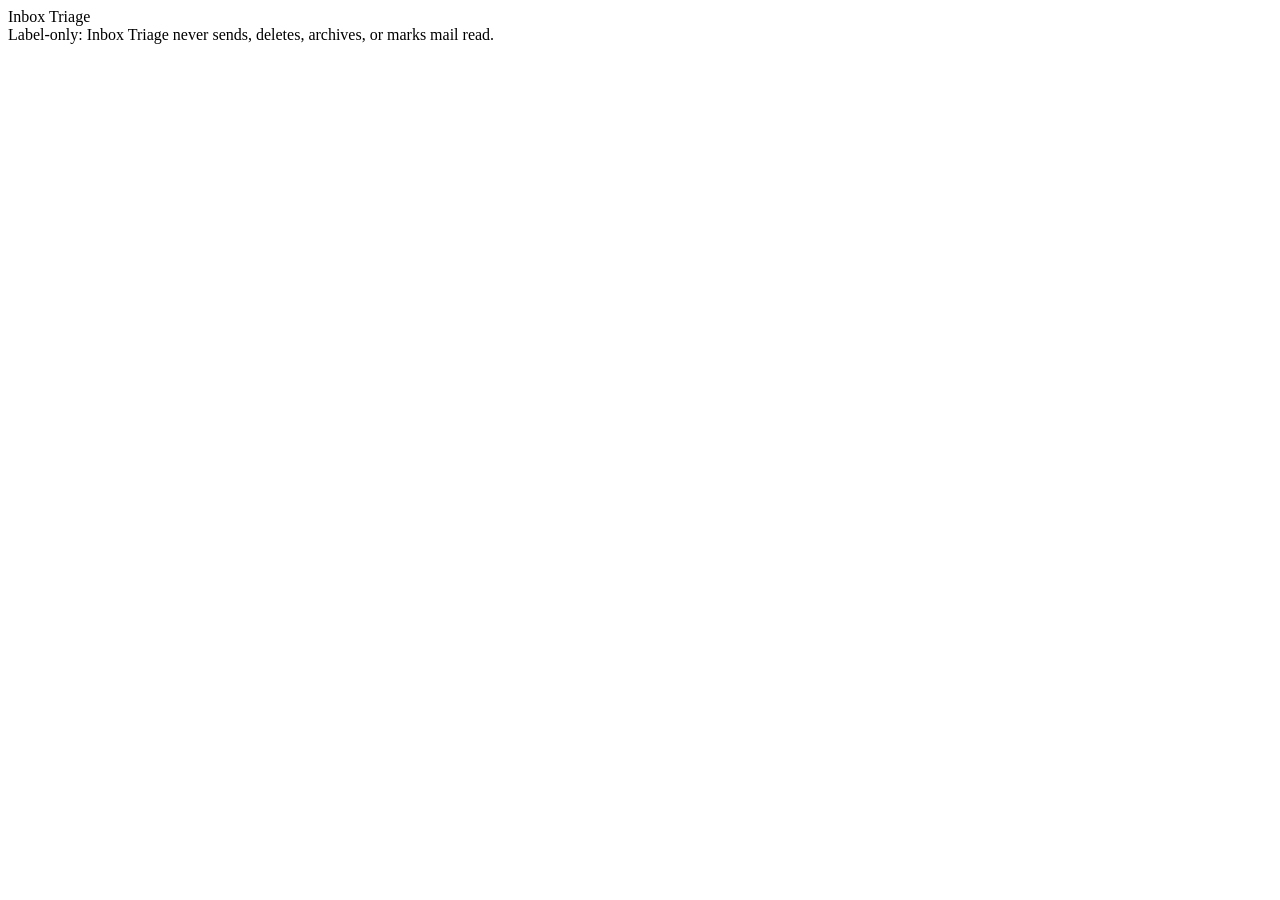
==== src/inbox_triage/web/static/index.html @ 35a93422 "Add web app with Google sign-in, ramble onboarding, schedules; OpenRouter/OpenAI Web app (inbox-tria" ====
<!doctype html>
<html lang="en">
<head>
  <meta charset="utf-8">
  <meta name="viewport" content="width=device-width, initial-scale=1">
  <title>Inbox Triage</title>
  <link rel="stylesheet" href="/static/app.css">
  <link rel="icon" href="data:image/svg+xml,%3Csvg xmlns='http://www.w3.org/2000/svg' viewBox='0 0 32 32'%3E%3Crect width='32' height='32' rx='7' fill='%232f6fdf'/%3E%3Cpath d='M7 11h18M7 16h12M7 21h7' stroke='white' stroke-width='3' stroke-linecap='round'/%3E%3C/svg%3E">
</head>
<body>
  <header class="top">
    <div class="brand"><span class="logo" aria-hidden="true"></span>Inbox Triage</div>
    <nav id="accounts" class="accounts" aria-label="Accounts"></nav>
  </header>
  <main id="view" class="view" aria-live="polite"></main>
  <div id="toast" class="toast" role="status" hidden></div>
  <footer class="foot">Label-only: Inbox Triage never sends, deletes, archives, or marks mail read.</footer>
  <script src="/static/app.js"></script>
</body>
</html>
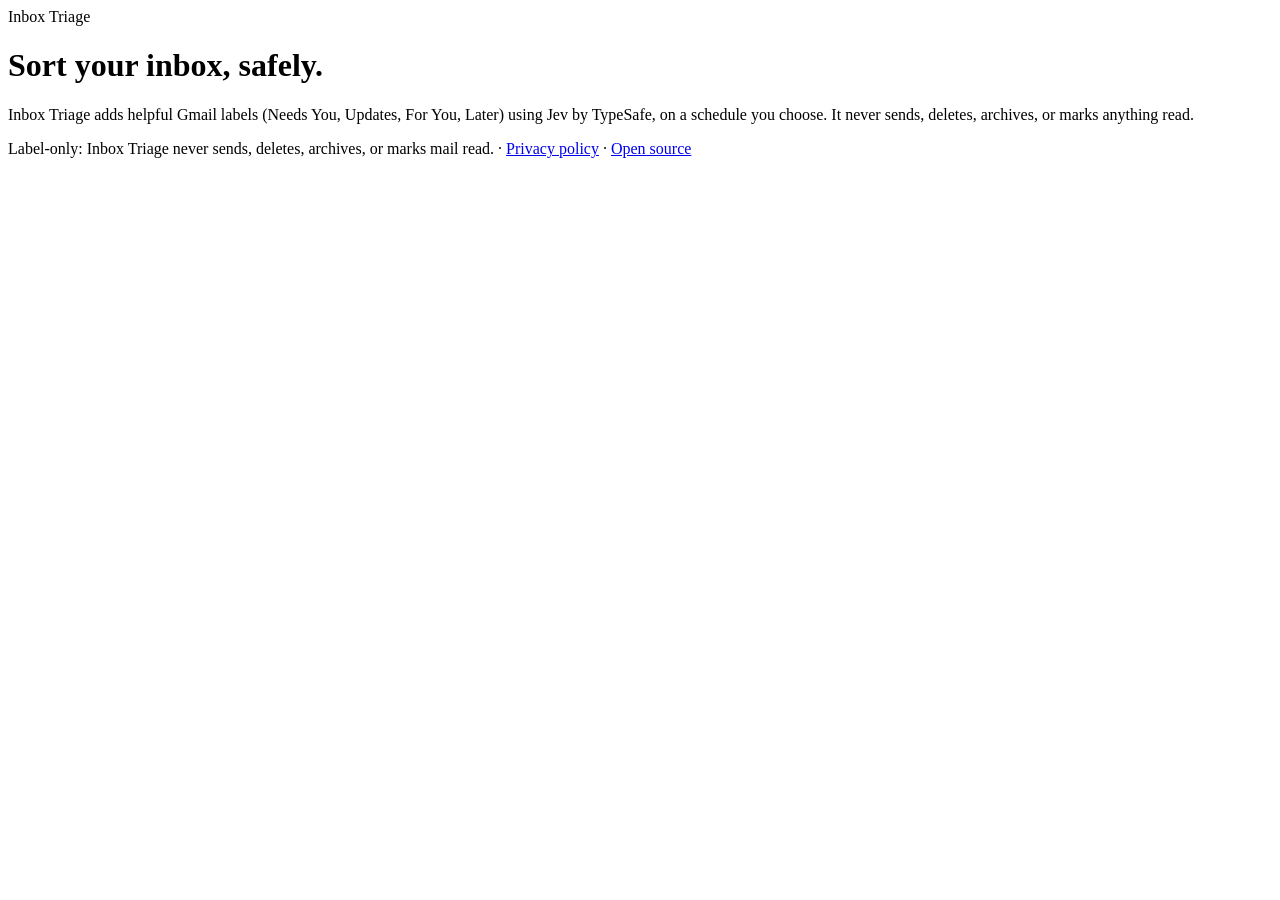
==== commit f553fa5e: "Lighter: zero runtime deps; disconnect deletes data; built-in privacy page - Replace google-api-pyth" ====
--- a/src/inbox_triage/web/static/index.html
+++ b/src/inbox_triage/web/static/index.html
@@ -12,9 +12,17 @@
     <div class="brand"><span class="logo" aria-hidden="true"></span>Inbox Triage</div>
     <nav id="accounts" class="accounts" aria-label="Accounts"></nav>
   </header>
-  <main id="view" class="view" aria-live="polite"></main>
+  <main id="view" class="view" aria-live="polite">
+    <!-- Static description (for people and Google's review) until the app loads. -->
+    <div class="hero">
+      <h1>Sort your inbox, safely.</h1>
+      <p class="muted">Inbox Triage adds helpful Gmail labels (Needs You, Updates, For You, Later) using Jev by TypeSafe,
+        on a schedule you choose. It never sends, deletes, archives, or marks anything read.</p>
+    </div>
+  </main>
   <div id="toast" class="toast" role="status" hidden></div>
-  <footer class="foot">Label-only: Inbox Triage never sends, deletes, archives, or marks mail read.</footer>
+  <footer class="foot">Label-only: Inbox Triage never sends, deletes, archives, or marks mail read. ·
+    <a href="/privacy">Privacy policy</a> · <a href="https://github.com/shimoverse/inbox-triage">Open source</a></footer>
   <script src="/static/app.js"></script>
 </body>
 </html>
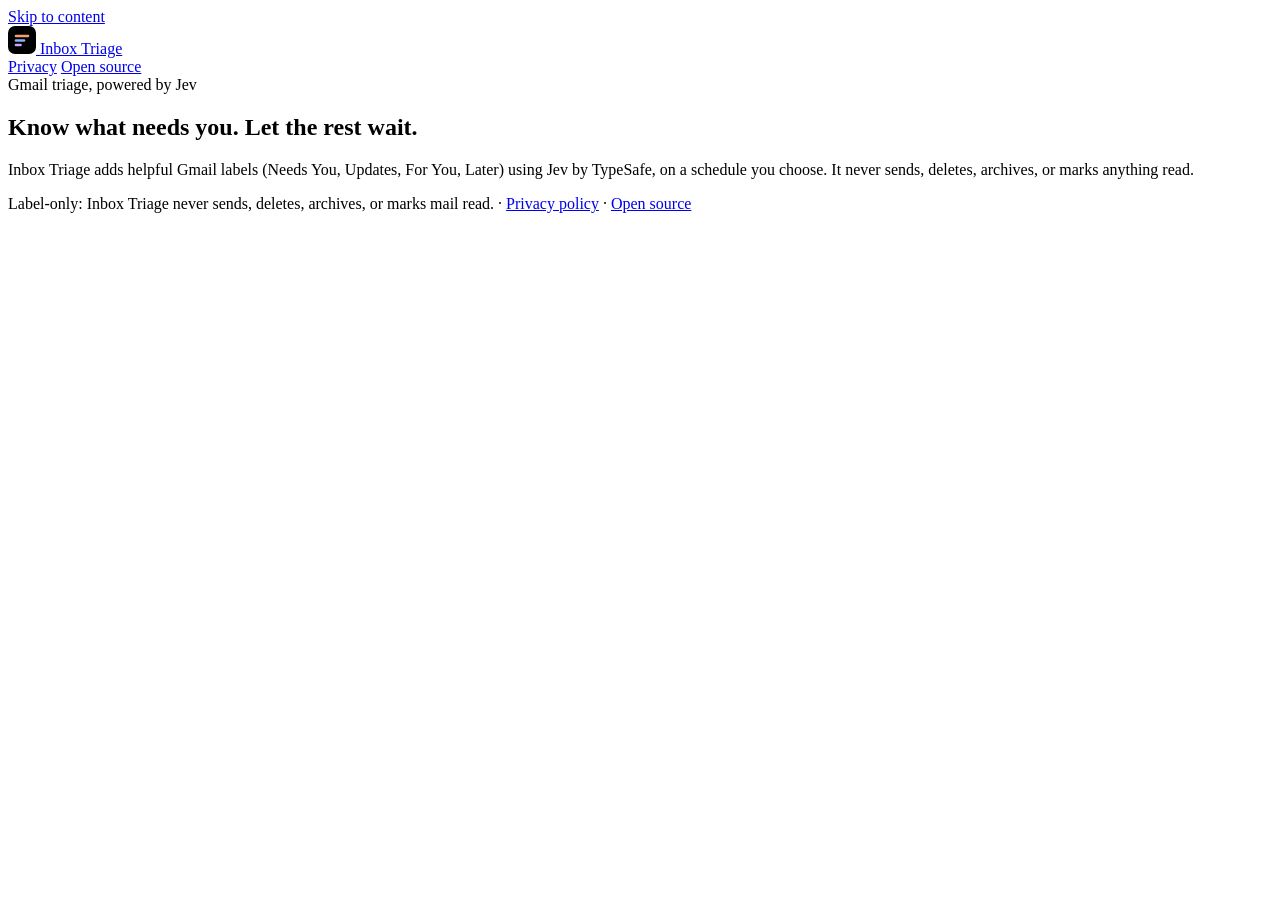
==== commit 4e844188: "Redesign the web app: welcome page, guided setup, tabbed dashboard A calmer "paper" look built aroun" ====
--- a/src/inbox_triage/web/static/index.html
+++ b/src/inbox_triage/web/static/index.html
@@ -3,26 +3,47 @@
 <head>
   <meta charset="utf-8">
   <meta name="viewport" content="width=device-width, initial-scale=1">
+  <meta name="color-scheme" content="light dark">
   <title>Inbox Triage</title>
+  <meta name="description" content="Inbox Triage adds helpful Gmail labels (Needs You, Updates, For You, Later) on a schedule you choose. It never sends, deletes, archives, or marks anything read.">
   <link rel="stylesheet" href="/static/app.css">
-  <link rel="icon" href="data:image/svg+xml,%3Csvg xmlns='http://www.w3.org/2000/svg' viewBox='0 0 32 32'%3E%3Crect width='32' height='32' rx='7' fill='%232f6fdf'/%3E%3Cpath d='M7 11h18M7 16h12M7 21h7' stroke='white' stroke-width='3' stroke-linecap='round'/%3E%3C/svg%3E">
+  <link rel="icon" href="data:image/svg+xml,%3Csvg xmlns='http://www.w3.org/2000/svg' viewBox='0 0 28 28'%3E%3Crect width='28' height='28' rx='7' fill='%231D1B17'/%3E%3Cpath d='M8 10h12' stroke='%23F4A06B' stroke-width='2.6' stroke-linecap='round'/%3E%3Cpath d='M8 14.5h8' stroke='%238FB0FF' stroke-width='2.6' stroke-linecap='round'/%3E%3Cpath d='M8 19h4.5' stroke='%23C3A6FF' stroke-width='2.6' stroke-linecap='round'/%3E%3C/svg%3E">
 </head>
-<body>
+<body data-screen="landing">
+  <a class="skip" href="#view">Skip to content</a>
+  <div id="beta" class="beta" role="note"></div>
   <header class="top">
-    <div class="brand"><span class="logo" aria-hidden="true"></span>Inbox Triage</div>
-    <nav id="accounts" class="accounts" aria-label="Accounts"></nav>
+    <div class="top-inner">
+      <a class="brand" href="/">
+        <svg class="mark" width="28" height="28" viewBox="0 0 28 28" aria-hidden="true"><rect width="28" height="28" rx="7"/><path d="M8 10h12" stroke="#F4A06B" stroke-width="2.6" stroke-linecap="round"/><path d="M8 14.5h8" stroke="#8FB0FF" stroke-width="2.6" stroke-linecap="round"/><path d="M8 19h4.5" stroke="#C3A6FF" stroke-width="2.6" stroke-linecap="round"/></svg>
+        <span>Inbox Triage</span>
+      </a>
+      <nav id="tabs" class="tabs" role="tablist" aria-label="Dashboard" hidden></nav>
+      <div id="accounts" class="top-right">
+        <a class="navlink" href="/privacy">Privacy</a>
+        <a class="navlink" href="https://github.com/shimoverse/inbox-triage">Open source</a>
+      </div>
+    </div>
   </header>
-  <main id="view" class="view" aria-live="polite">
+  <main id="view" class="view" tabindex="-1">
     <!-- Static description (for people and Google's review) until the app loads. -->
-    <div class="hero">
-      <h1>Sort your inbox, safely.</h1>
-      <p class="muted">Inbox Triage adds helpful Gmail labels (Needs You, Updates, For You, Later) using Jev by TypeSafe,
-        on a schedule you choose. It never sends, deletes, archives, or marks anything read.</p>
-    </div>
+    <section class="hero">
+      <div class="hero-copy">
+        <span class="eyebrow"><span class="dot" aria-hidden="true"></span>Gmail triage, powered by Jev</span>
+        <h1 class="display">Know what needs you. Let the rest wait.</h1>
+        <p class="lead">Inbox Triage adds helpful Gmail labels (Needs You, Updates, For You, Later) using Jev by TypeSafe,
+          on a schedule you choose. It never sends, deletes, archives, or marks anything read.</p>
+      </div>
+    </section>
   </main>
-  <div id="toast" class="toast" role="status" hidden></div>
-  <footer class="foot">Label-only: Inbox Triage never sends, deletes, archives, or marks mail read. ·
-    <a href="/privacy">Privacy policy</a> · <a href="https://github.com/shimoverse/inbox-triage">Open source</a></footer>
+  <div id="toast" class="toast" role="status" aria-live="polite"></div>
+  <footer class="foot">
+    <span>Label-only: Inbox Triage never sends, deletes, archives, or marks mail read.</span>
+    <span aria-hidden="true">·</span>
+    <a href="/privacy">Privacy policy</a>
+    <span aria-hidden="true">·</span>
+    <a href="https://github.com/shimoverse/inbox-triage">Open source</a>
+  </footer>
   <script src="/static/app.js"></script>
 </body>
 </html>
